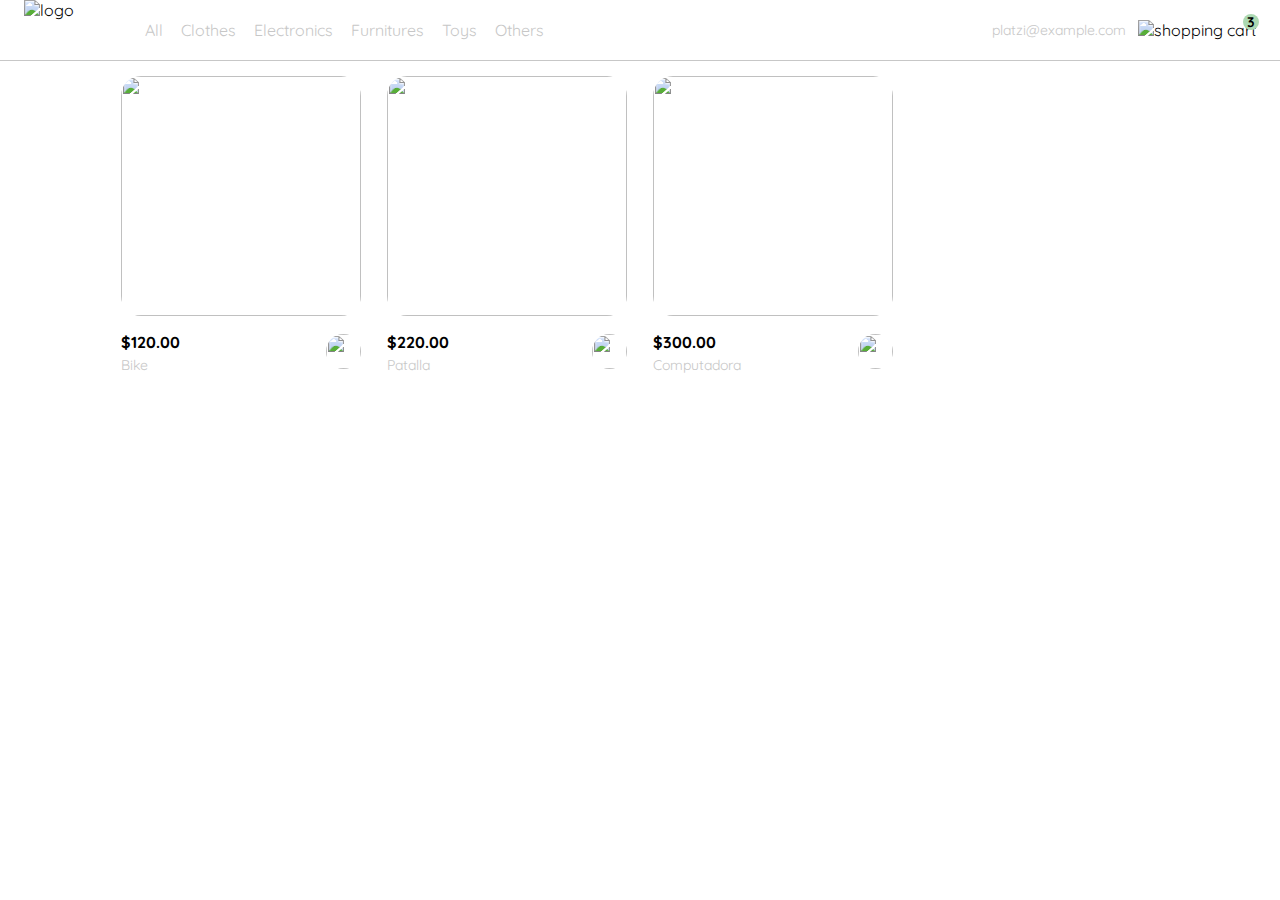
==== index.html @ 065419cc "Online Store: HTML, CSS & JS" ====
<!-- aquí haremos la función de nuestros componentes, después haremos un pool request -->

<!DOCTYPE html>
<html lang="en">
<head>
  <meta charset="UTF-8">
  <meta http-equiv="X-UA-Compatible" content="IE=edge">
  <meta name="viewport" content="width=device-width, initial-scale=1.0">
  <link rel="preconnect" href="https://fonts.googleapis.com">
  <link rel="preconnect" href="https://fonts.gstatic.com" crossorigin>
  <link href="https://fonts.googleapis.com/css2?family=Quicksand:wght@300;500;700&display=swap" rel="stylesheet">
  <link rel="stylesheet" href="./styles.css">
  <title>YardSale: tienda online</title>
</head>
<body>
  <nav>
    <img src="./icons/icon_menu.svg" alt="menu" class="menu">

    <div class="navbar-left">
      <img src="./logos/logo_yard_sale.svg" alt="logo" class="logo">

      <ul>
        <li>
          <a href="/">All</a>
        </li>
        <li>
          <a href="/">Clothes</a>
        </li>
        <li>
          <a href="/">Electronics</a>
        </li>
        <li>
          <a href="/">Furnitures</a>
        </li>
        <li>
          <a href="/">Toys</a>
        </li>
        <li>
          <a href="/">Others</a>
        </li>
      </ul>
    </div>

    <div class="navbar-right">
      <ul>
        <li class="navbar-email">platzi@example.com</li>
        <li class="navbar-shopping-cart">
          <img src="./icons/icon_shopping_cart.svg" alt="shopping cart">
          <div>3</div>
        </li>
      </ul>
    </div>

    <div class="desktop-menu inactive">
        <ul>
          <li>
            <a href="/" class="title">My orders</a>
          </li>
    
          <li>
            <a href="/">My account</a>
          </li>
    
          <li>
            <a href="/">Sign out</a>
          </li>
        </ul>
    </div>

    <div class="mobile-menu inactive">
      <ul>
        <li>
          <a href="/">CATEGORIES</a>
        </li>
        <li>
          <a href="/">All</a>
        </li>
        <li>
          <a href="/">Clothes</a>
        </li>
        <li>
          <a href="/">Electronics</a>
        </li>
        <li>
          <a href="/">Furnitures</a>
        </li>
        <li>
          <a href="/">Toys</a>
        </li>
        <li>
          <a href="/">Other</a>
        </li>
      </ul>
  
      <ul>
        <li>
          <a href="/">My orders</a>
        </li>
        <li>
          <a href="/">My account</a>
        </li>
      </ul>
  
      <ul>
        <li>
          <a href="/" class="email">platzi@example.com</a>
        </li>
        <li>
          <a href="/" class="sign-out">Sign out</a>
        </li>
      </ul>
    </div>

  </nav>

  <aside class="product-detail inactive">
    <div class="title-container">
      <img src="./icons/flechita.svg" alt="arrow">
      <p class="title">My order</p>
    </div>

    <div class="my-order-content">
      <div class="shopping-cart">
        <figure>
          <img src="https://images.pexels.com/photos/276517/pexels-photo-276517.jpeg?auto=compress&cs=tinysrgb&dpr=2&h=650&w=940" alt="bike">
        </figure>
        <p>Bike</p>
        <p>$30,00</p>
        <img src="./icons/icon_close.png" alt="close">
      </div>

      <div class="shopping-cart">
        <figure>
          <img src="https://images.pexels.com/photos/276517/pexels-photo-276517.jpeg?auto=compress&cs=tinysrgb&dpr=2&h=650&w=940" alt="bike">
        </figure>
        <p>Bike</p>
        <p>$30,00</p>
        <img src="./icons/icon_close.png" alt="close">
      </div>

      <div class="shopping-cart">
        <figure>
          <img src="https://images.pexels.com/photos/276517/pexels-photo-276517.jpeg?auto=compress&cs=tinysrgb&dpr=2&h=650&w=940" alt="bike">
        </figure>
        <p>Bike</p>
        <p>$30,00</p>
        <img src="./icons/icon_close.png" alt="close">
      </div>

      <div class="order">
        <p>
          <span>Total</span>
        </p>
        <p>$560.00</p>
      </div>

      <button class="primary-button">
        Checkout
      </button>
    </div>
  </div>
  </aside>

  <section class="main-container">
    <div class="cards-container">

      <!--
      <div class="product-card">
        <img src="https://images.pexels.com/photos/276517/pexels-photo-276517.jpeg?auto=compress&cs=tinysrgb&dpr=2&h=650&w=940" alt="">
        <div class="product-info">
          <div>
            <p>$120,00</p>
            <p>Bike</p>
          </div>
          <figure>
            <img src="./icons/bt_add_to_cart.svg" alt="">
          </figure>
        </div>
      </div>
      -->

    </div>
  </section>

  <script src="./main.js"></script>

</body>
</html>
---- styles.css ----
/*
 aquí intregraremos el css como ejemplo para proyectos profesionales
*/

/* Estilos Generales */
:root {
    --white: #FFFFFF;
    --black: #000000;
    --very-light-pink: #C7C7C7;
    --text-input-field: #F7F7F7;
    --hospital-green: #ACD9B2;
    --sm: 14px;
    --md: 16px;
    --lg: 18px;
}
body {
    margin: 0;
    font-family: 'Quicksand', sans-serif;
}

.inactive{
  display: none;  
}

/* Estilos de la Nav Bar*/
nav {
    display: flex;
    justify-content: space-between;
    padding: 0 24px;
    border-bottom: 1px solid var(--very-light-pink);
}
.menu {
    display: none;
}
.logo {
    width: 100px;
}
.navbar-left ul,
.navbar-right ul {
    list-style: none;
    padding: 0;
    margin: 0;
    display: flex;
    align-items: center;
    height: 60px;
}
.navbar-left {
    display: flex;
}
.navbar-left ul {
    margin-left: 12px;
}
.navbar-left ul li a,
.navbar-right ul li a {
    text-decoration: none;
    color: var(--very-light-pink);
    border: 1px solid var(--white);
    padding: 8px;
    border-radius: 8px;
}
.navbar-left ul li a:hover,
.navbar-right ul li a:hover {
    border: 1px solid var(--hospital-green);
    color: var(--hospital-green);
}
.navbar-email {
    color: var(--very-light-pink);
    font-size: var(--sm);
    margin-right: 12px;
    cursor: pointer;
}
.navbar-shopping-cart {
  position: relative;
  cursor: pointer;
}
.navbar-shopping-cart div {
    width: 16px;
    height: 16px;
    background-color: var(--hospital-green);
    border-radius: 50%;
    font-size: var(--sm);
    font-weight: bold;
    position: absolute;
    top: -6px;
    right: -3px;
    display: flex;
    justify-content: center;
    align-items: center;
}

/* Estilo Menu Desktop */
.desktop-menu {
    background-color: var(--white);
    position: absolute;
    top: 60px;
    right: 57px;
    background: var(--white);
    width: 100px;
    height: auto;
    border: 1px solid var(--very-light-pink);
    border-radius: 6px;
    padding: 20px 20px 0 20px;
}
.desktop-menu ul {
    list-style: none;
    padding: 0;
    margin: 0;
}
.desktop-menu ul li {
    text-align: end;
}
.desktop-menu ul li:nth-child(1),
.desktop-menu ul li:nth-child(2) {
    font-weight: bold;
}
.desktop-menu ul li:last-child {
    padding-top: 20px;
    border-top: 1px solid var(--very-light-pink);
}
.desktop-menu ul li:last-child a {
    color: var(--hospital-green);
    font-size: var(--sm);
}
.desktop-menu ul li a {
    color: var(--back);
    text-decoration: none;
    margin-bottom: 20px;
    display: inline-block;
}

@media (max-width: 640px) {
    .menu {
      display: block;
    }
    .navbar-left ul {
      display: none;
    }
    .navbar-email {
      display: none;
    }
    .desktop-menu {
      display: none;
    }
    .product-detail {
      width: 100%;
    }
    .cards-container {
      grid-template-columns: repeat(auto-fill, 140px);
    }
    .product-card {
      width: 140px;
    }
    .product-card img {
      width: 140px;
      height: 140px;
    }
}

/* Estilos Menu Mobile */

.mobile-menu {
  background-color: var(--white);
  position: absolute;
  top: 60px;
  padding: 24px;
  cursor: pointer;
}
.mobile-menu a {
  text-decoration: none;
  color: var(--black);
  font-weight: bold;
  /* margin-bottom: 24px; */
}
.mobile-menu ul {
  padding: 0;
  margin: 24px 0 0;
  list-style: none;
}
.mobile-menu ul:nth-child(1) {
  border-bottom: 1px solid var(--very-light-pink);
}
.mobile-menu ul li {
  margin-bottom: 24px;
}
.email {
  font-size: var(--sm);
  font-weight: 300 !important;
}
.sign-out {
  font-size: var(--sm);
  color: var(--hospital-green) !important;
}

@media (min-width: 641px) {
  .mobile-menu {
    display: none;
  }
}

/* Estilos Product Detail y Carrito*/

.product-detail {
  background-color: var(--white);
  width: 360px;
  padding: 24px;
  box-sizing: border-box;
  position: absolute;
  right: 0;
  
}
.title-container {
  display: flex;
}
.title-container img {
  transform: rotate(180deg);
  margin-right: 14px;
}
.title {
  font-size: var(--lg);
  font-weight: bold;
}
.order {
  display: grid;
  grid-template-columns: auto 1fr;
  gap: 16px;
  align-items: center;
  background-color: var(--text-input-field);
  margin-bottom: 24px;
  border-radius: 8px;
  padding: 0 24px;
}
.order p:nth-child(1) {
  display: flex;
  flex-direction: column;
}
.order p span:nth-child(1) {
  font-size: var(--md);
  font-weight: bold;
}
.order p:nth-child(2) {
  text-align: end;
  font-weight: bold;
}
.shopping-cart {
  display: grid;
  grid-template-columns: auto 1fr auto auto;
  gap: 16px;
  margin-bottom: 24px;
  align-items: center;
}
.shopping-cart figure {
  margin: 0;
}
.shopping-cart figure img {
  width: 70px;
  height: 70px;
  border-radius: 20px;
  object-fit: cover;
}
.shopping-cart p:nth-child(2) {
  color: var(--very-light-pink);
}
.shopping-cart p:nth-child(3) {
  font-size: var(--md);
  font-weight: bold;
}
.primary-button {
  background-color: var(--hospital-green);
  border-radius: 8px;
  border: none;
  color: var(--white);
  width: 100%;
  cursor: pointer;
  font-size: var(--md);
  font-weight: bold;
  height: 50px;
}

/* Estilos para tarjetas de productos */

.cards-container {
  display: grid;
  grid-template-columns: repeat(auto-fill, 240px);
  gap: 26px;
  place-content: center;
  margin-top: 15px;
}
.product-card {
  width: 240px;
}
.product-card img {
  width: 240px;
  height: 240px;
  border-radius: 20px;
  object-fit: cover;
}
.product-info {
  display: flex;
  justify-content: space-between;
  align-items: center;
  margin-top: 12px;
}
.product-info figure {
  margin: 0;
}
.product-info figure img {
  width: 35px;
  height: 35px;
}
.product-info div p:nth-child(1) {
  font-weight: bold;
  font-size: var(--md);
  margin-top: 0;
  margin-bottom: 4px;
}
.product-info div p:nth-child(2) {
  font-size: var(--sm);
  margin-top: 0;
  margin-bottom: 0;
  color: var(--very-light-pink);
}
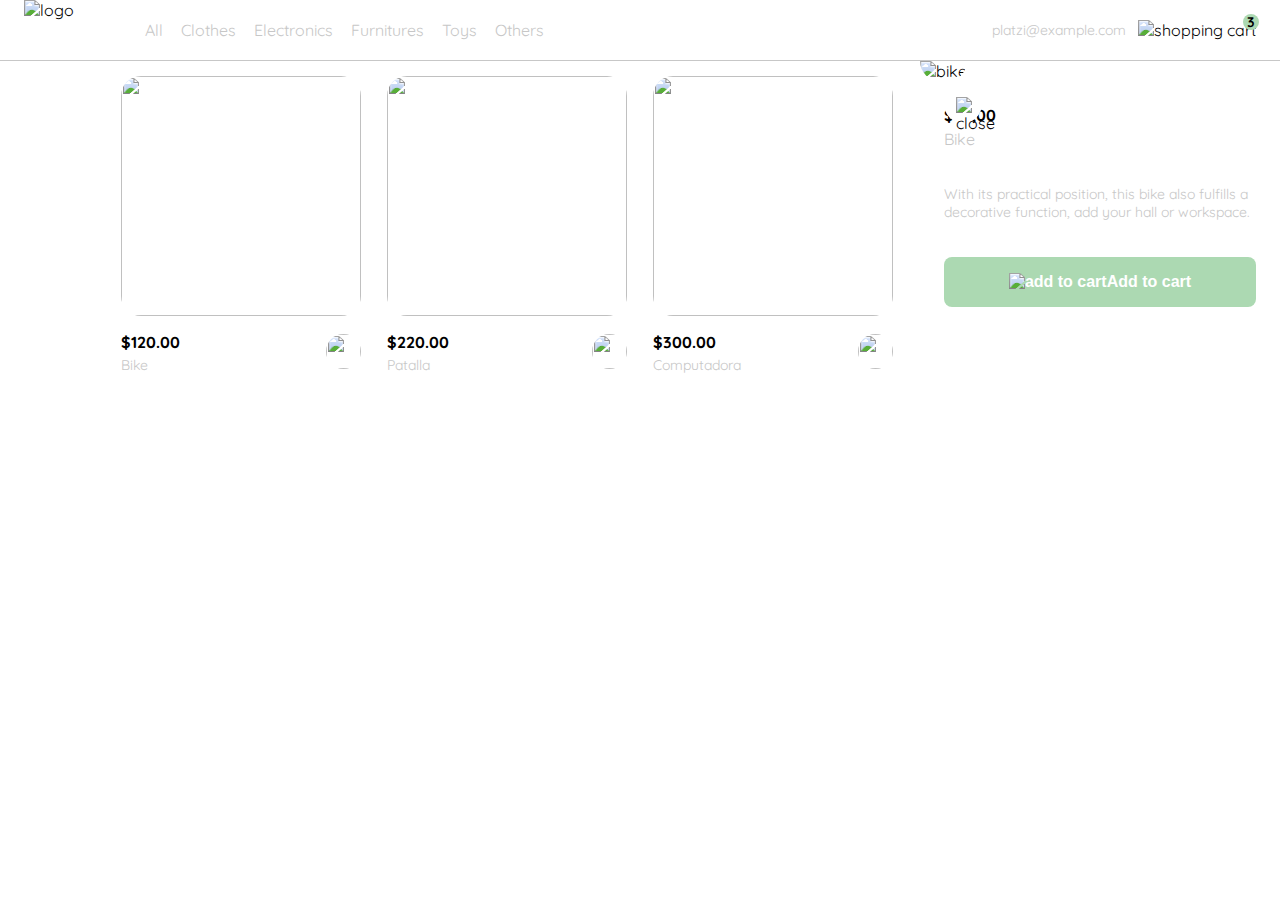
==== commit dfa24ea9: "+ detail aside" ====
--- a/index.html
+++ b/index.html
@@ -113,7 +113,7 @@
 
   </nav>
 
-  <aside class="product-detail inactive">
+  <aside id="shoppingCartContainer" class="product-detail inactive">
     <div class="title-container">
       <img src="./icons/flechita.svg" alt="arrow">
       <p class="title">My order</p>
@@ -159,6 +159,22 @@
       </button>
     </div>
   </div>
+  </aside>
+
+  <aside id="productDetail" class="">
+    <div class="product-detail-close">
+      <img src="./icons/icon_close.png" alt="close">
+    </div>
+    <img src="https://images.pexels.com/photos/276517/pexels-photo-276517.jpeg?auto=compress&cs=tinysrgb&dpr=2&h=650&w=940" alt="bike">
+    <div class="product-info">
+      <p>$35,00</p>
+      <p>Bike</p>
+      <p>With its practical position, this bike also fulfills a decorative function, add your hall or workspace.</p>
+      <button class="primary-button add-to-cart-button">
+        <img src="./icons/bt_add_to_cart.svg" alt="add to cart">
+        Add to cart
+      </button>
+    </div>
   </aside>
 
   <section class="main-container">
--- a/styles.css
+++ b/styles.css
@@ -141,7 +141,7 @@
     .desktop-menu {
       display: none;
     }
-    .product-detail {
+    aside {
       width: 100%;
     }
     .cards-container {
@@ -162,6 +162,8 @@
   background-color: var(--white);
   position: absolute;
   top: 60px;
+  left: 0;
+  width: 100%;
   padding: 24px;
   cursor: pointer;
 }
@@ -199,15 +201,19 @@
 
 /* Estilos Product Detail y Carrito*/
 
-.product-detail {
+aside {
   background-color: var(--white);
   width: 360px;
-  padding: 24px;
   box-sizing: border-box;
   position: absolute;
   right: 0;
-  
-}
+}
+
+/* ShoppingCart*/
+#shoppingCartContainer {
+  padding: 0 24px;
+}
+
 .title-container {
   display: flex;
 }
@@ -276,6 +282,66 @@
   height: 50px;
 }
 
+/* ProductDetail */
+
+.product-detail-close {
+  background: var(--white);
+  width: 14px;
+  height: 14px;
+  position: absolute;
+  top: 24px;
+  left: 24px;
+  z-index: 2;
+  padding: 12px;
+  border-radius: 50%;
+}
+.product-detail-close:hover {
+  cursor: pointer;
+}
+#productDetail > img:nth-child(2) {
+  width: 100%;
+  height: 360px;
+  object-fit: cover;
+  border-radius: 0 0 20px 20px;
+}
+#productDetail .product-info {
+  margin: 24px 24px 0 24px;
+}
+#productDetail .product-info p:nth-child(1) {
+  font-weight: bold;
+  font-size: var(--md);
+  margin-top: 0;
+  margin-bottom: 4px;
+}
+#productDetail .product-info p:nth-child(2) {
+  color: var(--very-light-pink);
+  font-size: var(--md);
+  margin-top: 0;
+  margin-bottom: 36px;
+}
+#productDetail .product-info p:nth-child(3) {
+  color: var(--very-light-pink);
+  font-size: var(--sm);
+  margin-top: 0;
+  margin-bottom: 36px;
+}
+.primary-button {
+  background-color: var(--hospital-green);
+  border-radius: 8px;
+  border: none;
+  color: var(--white);
+  width: 100%;
+  cursor: pointer;
+  font-size: var(--md);
+  font-weight: bold;
+  height: 50px;
+}
+.add-to-cart-button {
+  display: flex;
+  align-items: center;
+  justify-content: center;
+}
+
 /* Estilos para tarjetas de productos */
 
 .cards-container {
@@ -294,26 +360,26 @@
   border-radius: 20px;
   object-fit: cover;
 }
-.product-info {
+.product-card .product-info {
   display: flex;
   justify-content: space-between;
   align-items: center;
   margin-top: 12px;
 }
-.product-info figure {
+.product-card .product-info figure {
   margin: 0;
 }
-.product-info figure img {
+.product-card .product-info figure img {
   width: 35px;
   height: 35px;
 }
-.product-info div p:nth-child(1) {
+.product-card .product-info div p:nth-child(1) {
   font-weight: bold;
   font-size: var(--md);
   margin-top: 0;
   margin-bottom: 4px;
 }
-.product-info div p:nth-child(2) {
+.product-card .product-info div p:nth-child(2) {
   font-size: var(--sm);
   margin-top: 0;
   margin-bottom: 0;
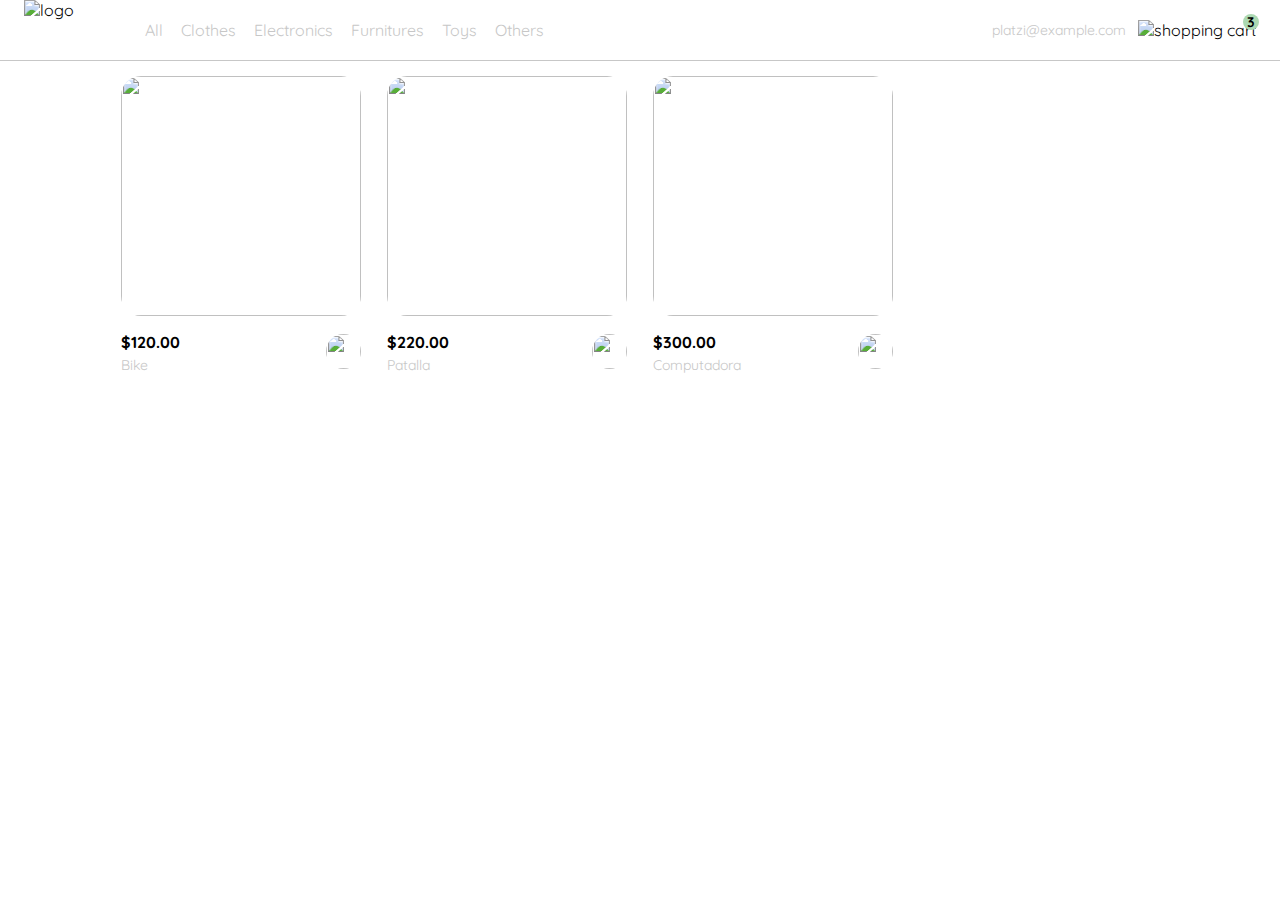
==== commit ca7ac419: "Final Version HTML CSS & JS" ====
--- a/index.html
+++ b/index.html
@@ -161,7 +161,7 @@
   </div>
   </aside>
 
-  <aside id="productDetail" class="">
+  <aside id="productDetail" class="inactive">
     <div class="product-detail-close">
       <img src="./icons/icon_close.png" alt="close">
     </div>
